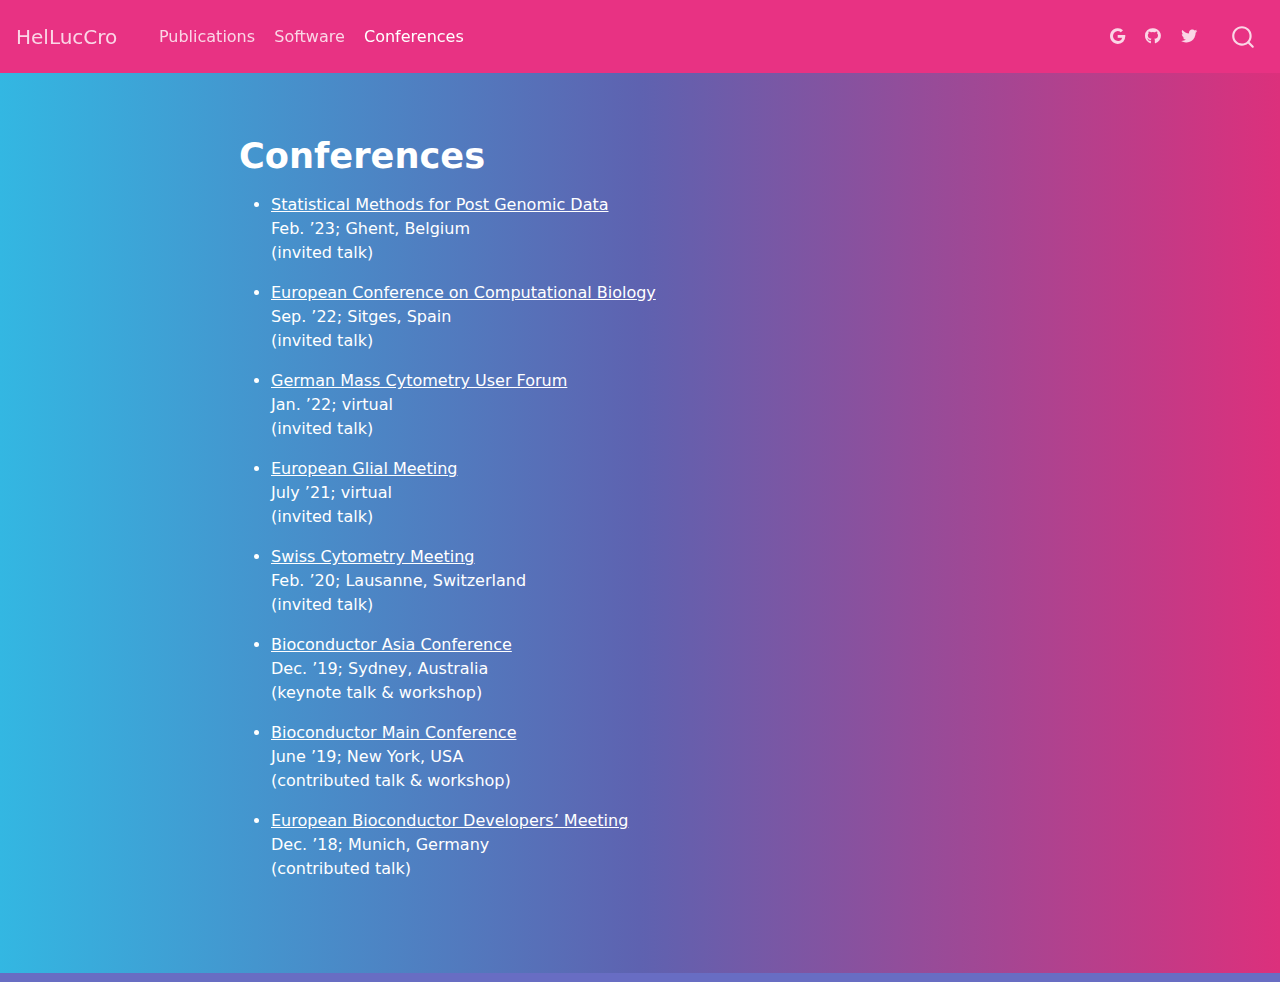
==== docs/index.html @ c900a2ba "fix..." ====
<html xmlns="http://www.w3.org/1999/xhtml">    
  <head>      
    <title>Redirect to code/conferences.html</title>      
    <meta http-equiv="refresh" content="0;URL='code/conferences.html'" />    
  </head>    
  <body> 
  </body>  
</html>
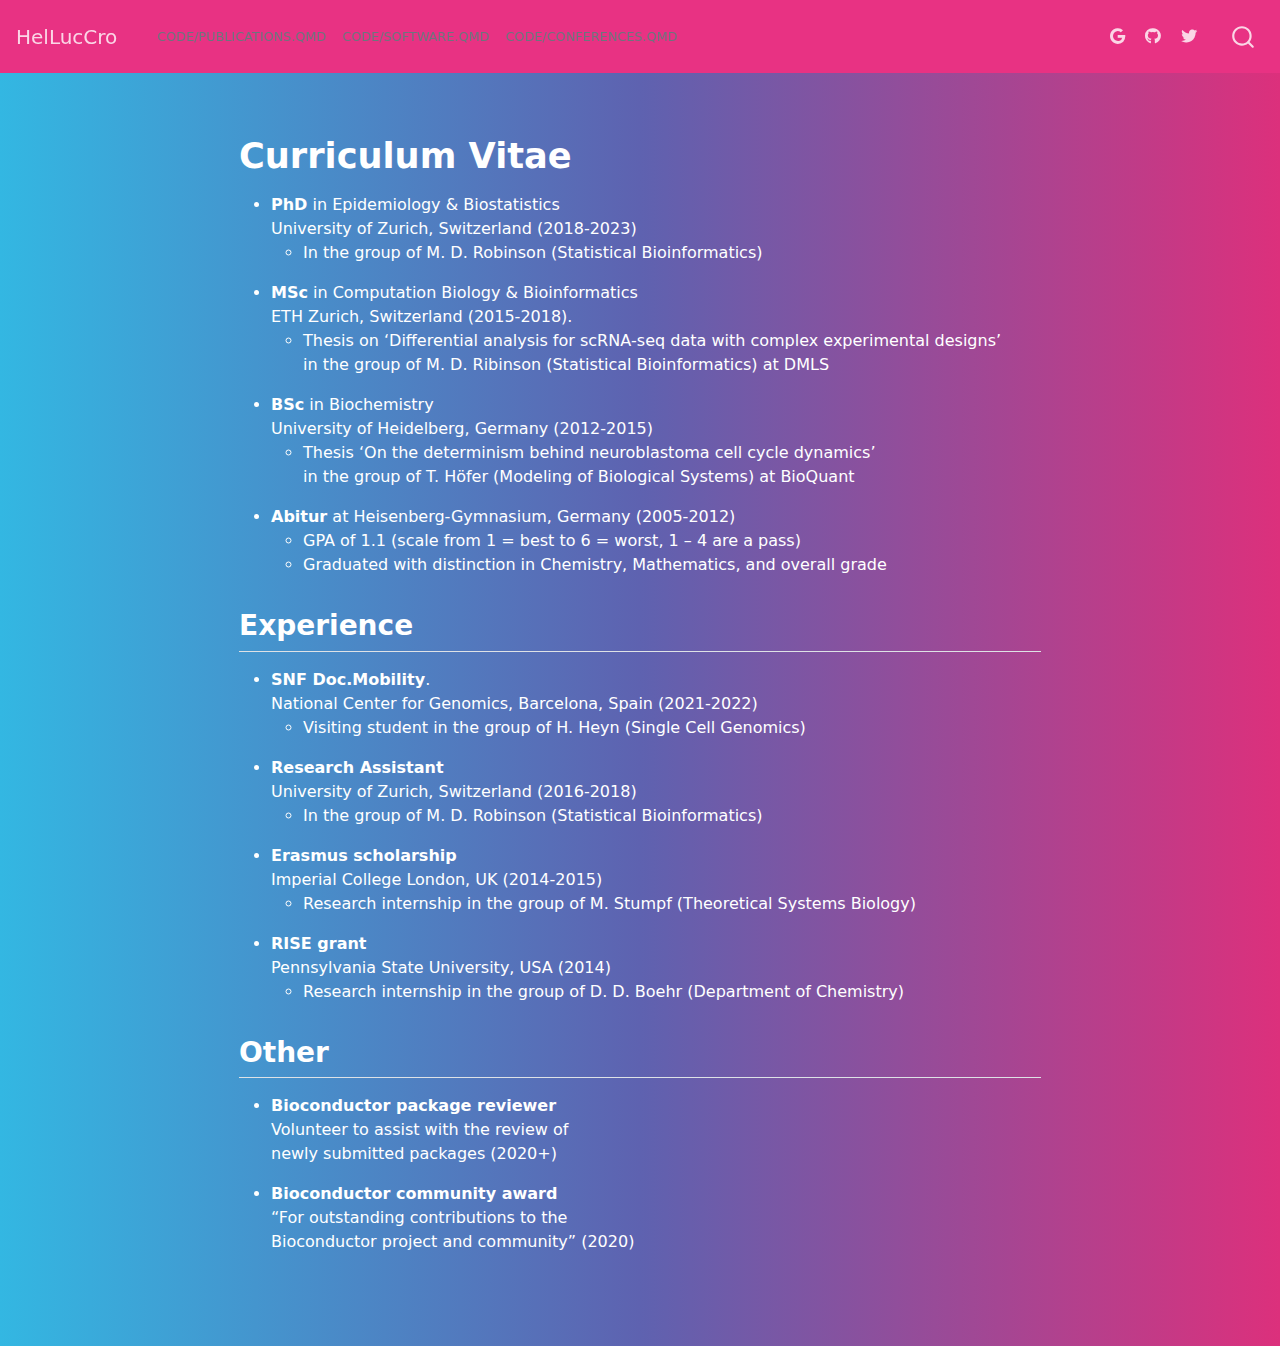
==== commit 742f22ff: "fix?" ====
--- a/docs/index.html
+++ b/docs/index.html
@@ -1,8 +1,323 @@
-<html xmlns="http://www.w3.org/1999/xhtml">    
-  <head>      
-    <title>Redirect to code/conferences.html</title>      
-    <meta http-equiv="refresh" content="0;URL='code/conferences.html'" />    
-  </head>    
-  <body> 
-  </body>  
-</html>     
+<!DOCTYPE html>
+<html xmlns="http://www.w3.org/1999/xhtml" lang="en" xml:lang="en"><head>
+
+<meta charset="utf-8">
+<meta name="generator" content="quarto-1.2.335">
+
+<meta name="viewport" content="width=device-width, initial-scale=1.0, user-scalable=yes">
+
+
+<title>HelLucCro</title>
+<style>
+code{white-space: pre-wrap;}
+span.smallcaps{font-variant: small-caps;}
+div.columns{display: flex; gap: min(4vw, 1.5em);}
+div.column{flex: auto; overflow-x: auto;}
+div.hanging-indent{margin-left: 1.5em; text-indent: -1.5em;}
+ul.task-list{list-style: none;}
+ul.task-list li input[type="checkbox"] {
+  width: 0.8em;
+  margin: 0 0.8em 0.2em -1.6em;
+  vertical-align: middle;
+}
+</style>
+
+
+<script src="site_libs/quarto-nav/quarto-nav.js"></script>
+<script src="site_libs/quarto-nav/headroom.min.js"></script>
+<script src="site_libs/clipboard/clipboard.min.js"></script>
+<script src="site_libs/quarto-search/autocomplete.umd.js"></script>
+<script src="site_libs/quarto-search/fuse.min.js"></script>
+<script src="site_libs/quarto-search/quarto-search.js"></script>
+<meta name="quarto:offset" content="./">
+<script src="site_libs/quarto-html/quarto.js"></script>
+<script src="site_libs/quarto-html/popper.min.js"></script>
+<script src="site_libs/quarto-html/tippy.umd.min.js"></script>
+<script src="site_libs/quarto-html/anchor.min.js"></script>
+<link href="site_libs/quarto-html/tippy.css" rel="stylesheet">
+<link href="site_libs/quarto-html/quarto-syntax-highlighting.css" rel="stylesheet" id="quarto-text-highlighting-styles">
+<script src="site_libs/bootstrap/bootstrap.min.js"></script>
+<link href="site_libs/bootstrap/bootstrap-icons.css" rel="stylesheet">
+<link href="site_libs/bootstrap/bootstrap.min.css" rel="stylesheet" id="quarto-bootstrap" data-mode="light">
+<link href="site_libs/quarto-contrib/fontawesome6-0.1.0/all.css" rel="stylesheet">
+<link href="site_libs/quarto-contrib/fontawesome6-0.1.0/latex-fontsize.css" rel="stylesheet">
+<script id="quarto-search-options" type="application/json">{
+  "location": "navbar",
+  "copy-button": false,
+  "collapse-after": 3,
+  "panel-placement": "end",
+  "type": "overlay",
+  "limit": 20,
+  "language": {
+    "search-no-results-text": "No results",
+    "search-matching-documents-text": "matching documents",
+    "search-copy-link-title": "Copy link to search",
+    "search-hide-matches-text": "Hide additional matches",
+    "search-more-match-text": "more match in this document",
+    "search-more-matches-text": "more matches in this document",
+    "search-clear-button-title": "Clear",
+    "search-detached-cancel-button-title": "Cancel",
+    "search-submit-button-title": "Submit"
+  }
+}</script>
+
+
+</head>
+
+<body class="nav-fixed fullcontent">
+
+<div id="quarto-search-results"></div>
+  <header id="quarto-header" class="headroom fixed-top">
+    <nav class="navbar navbar-expand-lg navbar-dark ">
+      <div class="navbar-container container-fluid">
+      <div class="navbar-brand-container">
+    <a class="navbar-brand" href="./index.html">
+    <span class="navbar-title">HelLucCro</span>
+    </a>
+  </div>
+          <button class="navbar-toggler" type="button" data-bs-toggle="collapse" data-bs-target="#navbarCollapse" aria-controls="navbarCollapse" aria-expanded="false" aria-label="Toggle navigation" onclick="if (window.quartoToggleHeadroom) { window.quartoToggleHeadroom(); }">
+  <span class="navbar-toggler-icon"></span>
+</button>
+          <div class="collapse navbar-collapse" id="navbarCollapse">
+            <ul class="navbar-nav navbar-nav-scroll me-auto">
+  <li class="dropdown-header">
+ <span class="menu-text">code/publications.qmd</span></li>
+  <li class="dropdown-header">
+ <span class="menu-text">code/software.qmd</span></li>
+  <li class="dropdown-header">
+ <span class="menu-text">code/conferences.qmd</span></li>
+</ul>
+            <ul class="navbar-nav navbar-nav-scroll ms-auto">
+  <li class="nav-item">
+    <a class="nav-link" href="https://scholar.google.com/citations?user=HvzwrjEAAAAJ">
+ <span class="menu-text"><i class="fa-brands fa-google" aria-label="google"></i></span></a>
+  </li>  
+  <li class="nav-item">
+    <a class="nav-link" href="https://github.com/HelenaLC">
+ <span class="menu-text"><i class="fa-brands fa-github" aria-label="github"></i></span></a>
+  </li>  
+  <li class="nav-item">
+    <a class="nav-link" href="https://twitter.com/CrowellHL">
+ <span class="menu-text"><i class="fa-brands fa-twitter" aria-label="twitter"></i></span></a>
+  </li>  
+</ul>
+              <div id="quarto-search" class="" title="Search"></div>
+          </div> <!-- /navcollapse -->
+      </div> <!-- /container-fluid -->
+    </nav>
+</header>
+<!-- content -->
+<div id="quarto-content" class="quarto-container page-columns page-rows-contents page-layout-article page-navbar">
+<!-- sidebar -->
+<!-- margin-sidebar -->
+    
+<!-- main -->
+<main class="content" id="quarto-document-content">
+
+
+
+<section id="curriculum-vitae" class="level1">
+<h1>Curriculum Vitae</h1>
+<ul>
+<li><strong>PhD</strong> in Epidemiology &amp; Biostatistics<br>
+University of Zurich, Switzerland (2018-2023)
+<ul>
+<li>In the group of M. D. Robinson (Statistical Bioinformatics)</li>
+</ul></li>
+<li><strong>MSc</strong> in Computation Biology &amp; Bioinformatics<br>
+ETH Zurich, Switzerland (2015-2018).
+<ul>
+<li>Thesis on ‘Differential analysis for scRNA‑seq data with complex experimental designs’<br>
+in the group of M. D. Ribinson (Statistical Bioinformatics) at DMLS</li>
+</ul></li>
+<li><strong>BSc</strong> in Biochemistry<br>
+University of Heidelberg, Germany (2012-2015)
+<ul>
+<li>Thesis ‘On the determinism behind neuroblastoma cell cycle dynamics’<br>
+in the group of T. Höfer (Modeling of Biological Systems) at BioQuant</li>
+</ul></li>
+<li><strong>Abitur</strong> at Heisenberg-Gymnasium, Germany (2005-2012)
+<ul>
+<li>GPA of 1.1 (scale from 1 = best to 6 = worst, 1 – 4 are a pass)</li>
+<li>Graduated with distinction in Chemistry, Mathematics, and overall grade</li>
+</ul></li>
+</ul>
+<section id="experience" class="level2">
+<h2 class="anchored" data-anchor-id="experience">Experience</h2>
+<ul>
+<li><strong>SNF Doc.Mobility</strong>.<br>
+National Center for Genomics, Barcelona, Spain (2021-2022)
+<ul>
+<li>Visiting student in the group of H. Heyn (Single Cell Genomics)</li>
+</ul></li>
+<li><strong>Research Assistant</strong><br>
+University of Zurich, Switzerland (2016-2018)
+<ul>
+<li>In the group of M. D. Robinson (Statistical Bioinformatics)</li>
+</ul></li>
+<li><strong>Erasmus scholarship</strong><br>
+Imperial College London, UK (2014-2015)
+<ul>
+<li>Research internship in the group of M. Stumpf (Theoretical Systems Biology)</li>
+</ul></li>
+<li><strong>RISE grant</strong><br>
+Pennsylvania State University, USA (2014)
+<ul>
+<li>Research internship in the group of D. D. Boehr (Department of Chemistry)</li>
+</ul></li>
+</ul>
+</section>
+<section id="other" class="level2">
+<h2 class="anchored" data-anchor-id="other">Other</h2>
+<ul>
+<li><p><strong>Bioconductor package reviewer</strong><br>
+Volunteer to assist with the review of<br>
+newly submitted packages (2020+)</p></li>
+<li><p><strong>Bioconductor community award</strong><br>
+“For outstanding contributions to the<br>
+Bioconductor project and community” (2020)</p></li>
+</ul>
+
+
+</section>
+</section>
+
+</main> <!-- /main -->
+<script id="quarto-html-after-body" type="application/javascript">
+window.document.addEventListener("DOMContentLoaded", function (event) {
+  const toggleBodyColorMode = (bsSheetEl) => {
+    const mode = bsSheetEl.getAttribute("data-mode");
+    const bodyEl = window.document.querySelector("body");
+    if (mode === "dark") {
+      bodyEl.classList.add("quarto-dark");
+      bodyEl.classList.remove("quarto-light");
+    } else {
+      bodyEl.classList.add("quarto-light");
+      bodyEl.classList.remove("quarto-dark");
+    }
+  }
+  const toggleBodyColorPrimary = () => {
+    const bsSheetEl = window.document.querySelector("link#quarto-bootstrap");
+    if (bsSheetEl) {
+      toggleBodyColorMode(bsSheetEl);
+    }
+  }
+  toggleBodyColorPrimary();  
+  const icon = "";
+  const anchorJS = new window.AnchorJS();
+  anchorJS.options = {
+    placement: 'right',
+    icon: icon
+  };
+  anchorJS.add('.anchored');
+  const clipboard = new window.ClipboardJS('.code-copy-button', {
+    target: function(trigger) {
+      return trigger.previousElementSibling;
+    }
+  });
+  clipboard.on('success', function(e) {
+    // button target
+    const button = e.trigger;
+    // don't keep focus
+    button.blur();
+    // flash "checked"
+    button.classList.add('code-copy-button-checked');
+    var currentTitle = button.getAttribute("title");
+    button.setAttribute("title", "Copied!");
+    let tooltip;
+    if (window.bootstrap) {
+      button.setAttribute("data-bs-toggle", "tooltip");
+      button.setAttribute("data-bs-placement", "left");
+      button.setAttribute("data-bs-title", "Copied!");
+      tooltip = new bootstrap.Tooltip(button, 
+        { trigger: "manual", 
+          customClass: "code-copy-button-tooltip",
+          offset: [0, -8]});
+      tooltip.show();    
+    }
+    setTimeout(function() {
+      if (tooltip) {
+        tooltip.hide();
+        button.removeAttribute("data-bs-title");
+        button.removeAttribute("data-bs-toggle");
+        button.removeAttribute("data-bs-placement");
+      }
+      button.setAttribute("title", currentTitle);
+      button.classList.remove('code-copy-button-checked');
+    }, 1000);
+    // clear code selection
+    e.clearSelection();
+  });
+  function tippyHover(el, contentFn) {
+    const config = {
+      allowHTML: true,
+      content: contentFn,
+      maxWidth: 500,
+      delay: 100,
+      arrow: false,
+      appendTo: function(el) {
+          return el.parentElement;
+      },
+      interactive: true,
+      interactiveBorder: 10,
+      theme: 'quarto',
+      placement: 'bottom-start'
+    };
+    window.tippy(el, config); 
+  }
+  const noterefs = window.document.querySelectorAll('a[role="doc-noteref"]');
+  for (var i=0; i<noterefs.length; i++) {
+    const ref = noterefs[i];
+    tippyHover(ref, function() {
+      // use id or data attribute instead here
+      let href = ref.getAttribute('data-footnote-href') || ref.getAttribute('href');
+      try { href = new URL(href).hash; } catch {}
+      const id = href.replace(/^#\/?/, "");
+      const note = window.document.getElementById(id);
+      return note.innerHTML;
+    });
+  }
+  const findCites = (el) => {
+    const parentEl = el.parentElement;
+    if (parentEl) {
+      const cites = parentEl.dataset.cites;
+      if (cites) {
+        return {
+          el,
+          cites: cites.split(' ')
+        };
+      } else {
+        return findCites(el.parentElement)
+      }
+    } else {
+      return undefined;
+    }
+  };
+  var bibliorefs = window.document.querySelectorAll('a[role="doc-biblioref"]');
+  for (var i=0; i<bibliorefs.length; i++) {
+    const ref = bibliorefs[i];
+    const citeInfo = findCites(ref);
+    if (citeInfo) {
+      tippyHover(citeInfo.el, function() {
+        var popup = window.document.createElement('div');
+        citeInfo.cites.forEach(function(cite) {
+          var citeDiv = window.document.createElement('div');
+          citeDiv.classList.add('hanging-indent');
+          citeDiv.classList.add('csl-entry');
+          var biblioDiv = window.document.getElementById('ref-' + cite);
+          if (biblioDiv) {
+            citeDiv.innerHTML = biblioDiv.innerHTML;
+          }
+          popup.appendChild(citeDiv);
+        });
+        return popup.innerHTML;
+      });
+    }
+  }
+});
+</script>
+</div> <!-- /content -->
+
+
+
+</body></html>--- a/docs/site_libs/quarto-html/tippy.css
+++ b/docs/site_libs/quarto-html/tippy.css
@@ -0,0 +1 @@
+.tippy-box[data-animation=fade][data-state=hidden]{opacity:0}[data-tippy-root]{max-width:calc(100vw - 10px)}.tippy-box{position:relative;background-color:#333;color:#fff;border-radius:4px;font-size:14px;line-height:1.4;white-space:normal;outline:0;transition-property:transform,visibility,opacity}.tippy-box[data-placement^=top]>.tippy-arrow{bottom:0}.tippy-box[data-placement^=top]>.tippy-arrow:before{bottom:-7px;left:0;border-width:8px 8px 0;border-top-color:initial;transform-origin:center top}.tippy-box[data-placement^=bottom]>.tippy-arrow{top:0}.tippy-box[data-placement^=bottom]>.tippy-arrow:before{top:-7px;left:0;border-width:0 8px 8px;border-bottom-color:initial;transform-origin:center bottom}.tippy-box[data-placement^=left]>.tippy-arrow{right:0}.tippy-box[data-placement^=left]>.tippy-arrow:before{border-width:8px 0 8px 8px;border-left-color:initial;right:-7px;transform-origin:center left}.tippy-box[data-placement^=right]>.tippy-arrow{left:0}.tippy-box[data-placement^=right]>.tippy-arrow:before{left:-7px;border-width:8px 8px 8px 0;border-right-color:initial;transform-origin:center right}.tippy-box[data-inertia][data-state=visible]{transition-timing-function:cubic-bezier(.54,1.5,.38,1.11)}.tippy-arrow{width:16px;height:16px;color:#333}.tippy-arrow:before{content:"";position:absolute;border-color:transparent;border-style:solid}.tippy-content{position:relative;padding:5px 9px;z-index:1}--- a/docs/site_libs/quarto-html/quarto-syntax-highlighting.css
+++ b/docs/site_libs/quarto-html/quarto-syntax-highlighting.css
@@ -0,0 +1,171 @@
+/* quarto syntax highlight colors */
+:root {
+  --quarto-hl-ot-color: #003B4F;
+  --quarto-hl-at-color: #657422;
+  --quarto-hl-ss-color: #20794D;
+  --quarto-hl-an-color: #5E5E5E;
+  --quarto-hl-fu-color: #4758AB;
+  --quarto-hl-st-color: #20794D;
+  --quarto-hl-cf-color: #003B4F;
+  --quarto-hl-op-color: #5E5E5E;
+  --quarto-hl-er-color: #AD0000;
+  --quarto-hl-bn-color: #AD0000;
+  --quarto-hl-al-color: #AD0000;
+  --quarto-hl-va-color: #111111;
+  --quarto-hl-bu-color: inherit;
+  --quarto-hl-ex-color: inherit;
+  --quarto-hl-pp-color: #AD0000;
+  --quarto-hl-in-color: #5E5E5E;
+  --quarto-hl-vs-color: #20794D;
+  --quarto-hl-wa-color: #5E5E5E;
+  --quarto-hl-do-color: #5E5E5E;
+  --quarto-hl-im-color: #00769E;
+  --quarto-hl-ch-color: #20794D;
+  --quarto-hl-dt-color: #AD0000;
+  --quarto-hl-fl-color: #AD0000;
+  --quarto-hl-co-color: #5E5E5E;
+  --quarto-hl-cv-color: #5E5E5E;
+  --quarto-hl-cn-color: #8f5902;
+  --quarto-hl-sc-color: #5E5E5E;
+  --quarto-hl-dv-color: #AD0000;
+  --quarto-hl-kw-color: #003B4F;
+}
+
+/* other quarto variables */
+:root {
+  --quarto-font-monospace: SFMono-Regular, Menlo, Monaco, Consolas, "Liberation Mono", "Courier New", monospace;
+}
+
+pre > code.sourceCode > span {
+  color: #003B4F;
+}
+
+code span {
+  color: #003B4F;
+}
+
+code.sourceCode > span {
+  color: #003B4F;
+}
+
+div.sourceCode,
+div.sourceCode pre.sourceCode {
+  color: #003B4F;
+}
+
+code span.ot {
+  color: #003B4F;
+}
+
+code span.at {
+  color: #657422;
+}
+
+code span.ss {
+  color: #20794D;
+}
+
+code span.an {
+  color: #5E5E5E;
+}
+
+code span.fu {
+  color: #4758AB;
+}
+
+code span.st {
+  color: #20794D;
+}
+
+code span.cf {
+  color: #003B4F;
+}
+
+code span.op {
+  color: #5E5E5E;
+}
+
+code span.er {
+  color: #AD0000;
+}
+
+code span.bn {
+  color: #AD0000;
+}
+
+code span.al {
+  color: #AD0000;
+}
+
+code span.va {
+  color: #111111;
+}
+
+code span.pp {
+  color: #AD0000;
+}
+
+code span.in {
+  color: #5E5E5E;
+}
+
+code span.vs {
+  color: #20794D;
+}
+
+code span.wa {
+  color: #5E5E5E;
+  font-style: italic;
+}
+
+code span.do {
+  color: #5E5E5E;
+  font-style: italic;
+}
+
+code span.im {
+  color: #00769E;
+}
+
+code span.ch {
+  color: #20794D;
+}
+
+code span.dt {
+  color: #AD0000;
+}
+
+code span.fl {
+  color: #AD0000;
+}
+
+code span.co {
+  color: #5E5E5E;
+}
+
+code span.cv {
+  color: #5E5E5E;
+  font-style: italic;
+}
+
+code span.cn {
+  color: #8f5902;
+}
+
+code span.sc {
+  color: #5E5E5E;
+}
+
+code span.dv {
+  color: #AD0000;
+}
+
+code span.kw {
+  color: #003B4F;
+}
+
+.prevent-inlining {
+  content: "</";
+}
+
+/*# sourceMappingURL=debc5d5d77c3f9108843748ff7464032.css.map */
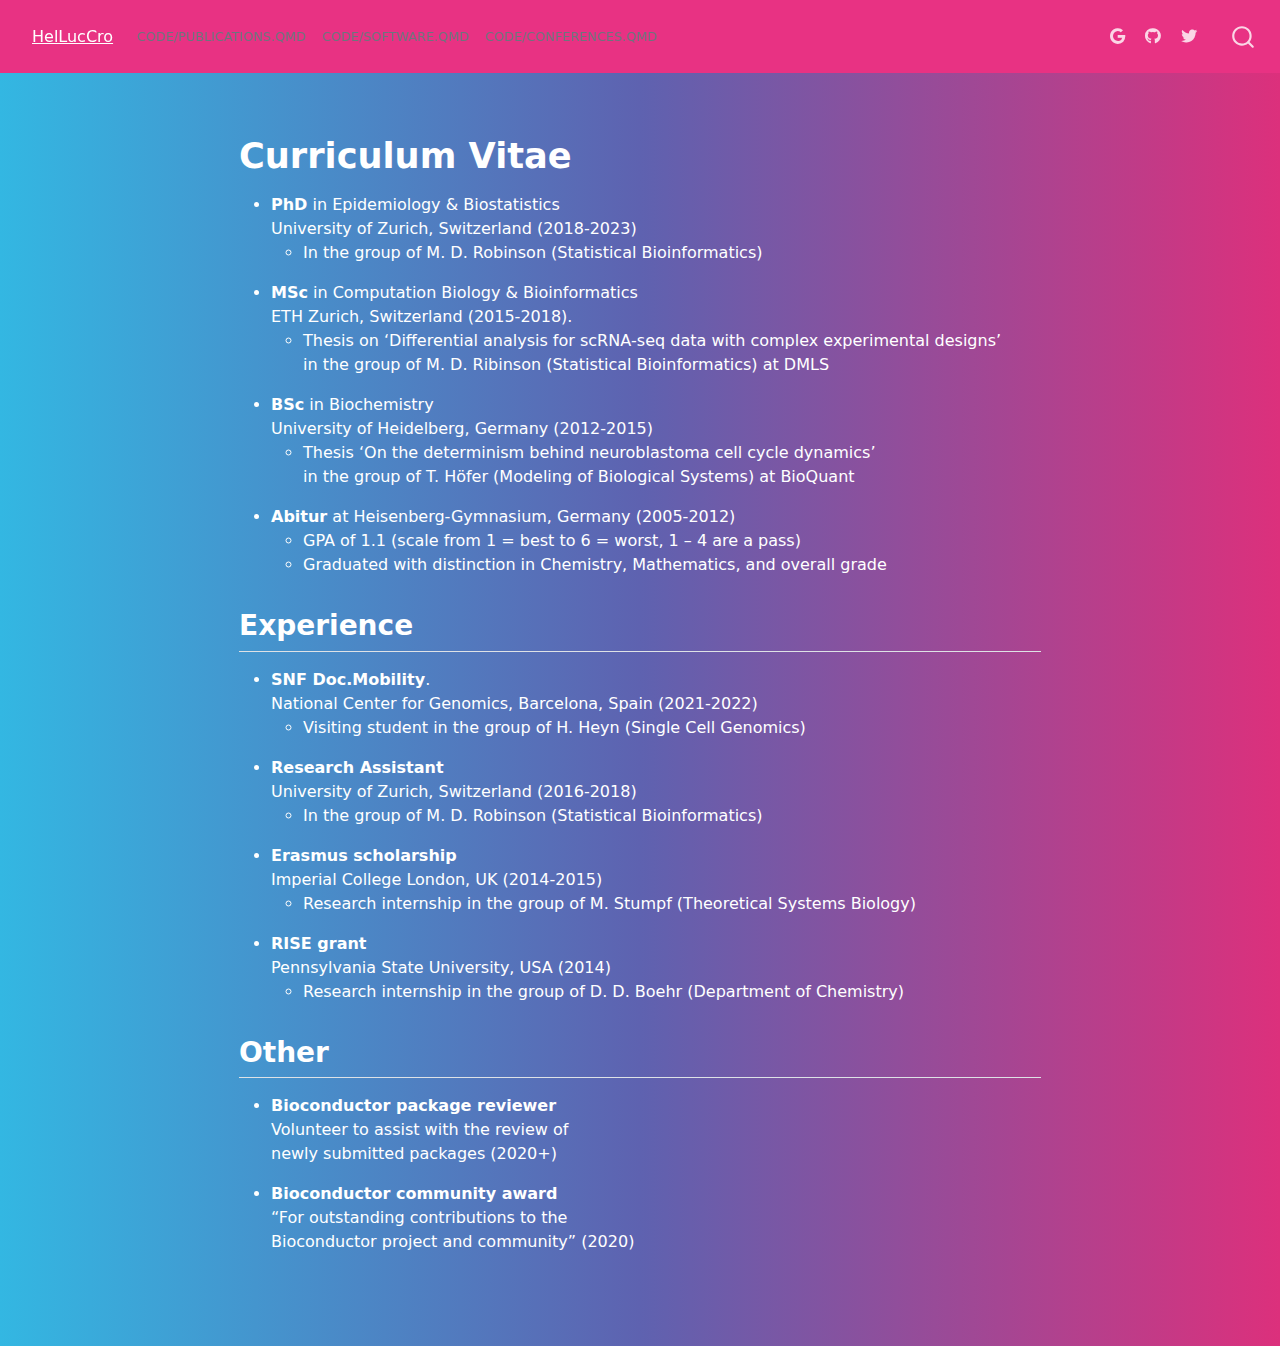
==== commit 14fd438c: "fix?" ====
--- a/docs/index.html
+++ b/docs/index.html
@@ -7,7 +7,7 @@
 <meta name="viewport" content="width=device-width, initial-scale=1.0, user-scalable=yes">
 
 
-<title>HelLucCro</title>
+<title>&lt;a href='/index.html'&gt;HelLucCro&lt;/a&gt;</title>
 <style>
 code{white-space: pre-wrap;}
 span.smallcaps{font-variant: small-caps;}
@@ -72,7 +72,7 @@
       <div class="navbar-container container-fluid">
       <div class="navbar-brand-container">
     <a class="navbar-brand" href="./index.html">
-    <span class="navbar-title">HelLucCro</span>
+    <span class="navbar-title"><a href="./index.html">HelLucCro</a></span>
     </a>
   </div>
           <button class="navbar-toggler" type="button" data-bs-toggle="collapse" data-bs-target="#navbarCollapse" aria-controls="navbarCollapse" aria-expanded="false" aria-label="Toggle navigation" onclick="if (window.quartoToggleHeadroom) { window.quartoToggleHeadroom(); }">
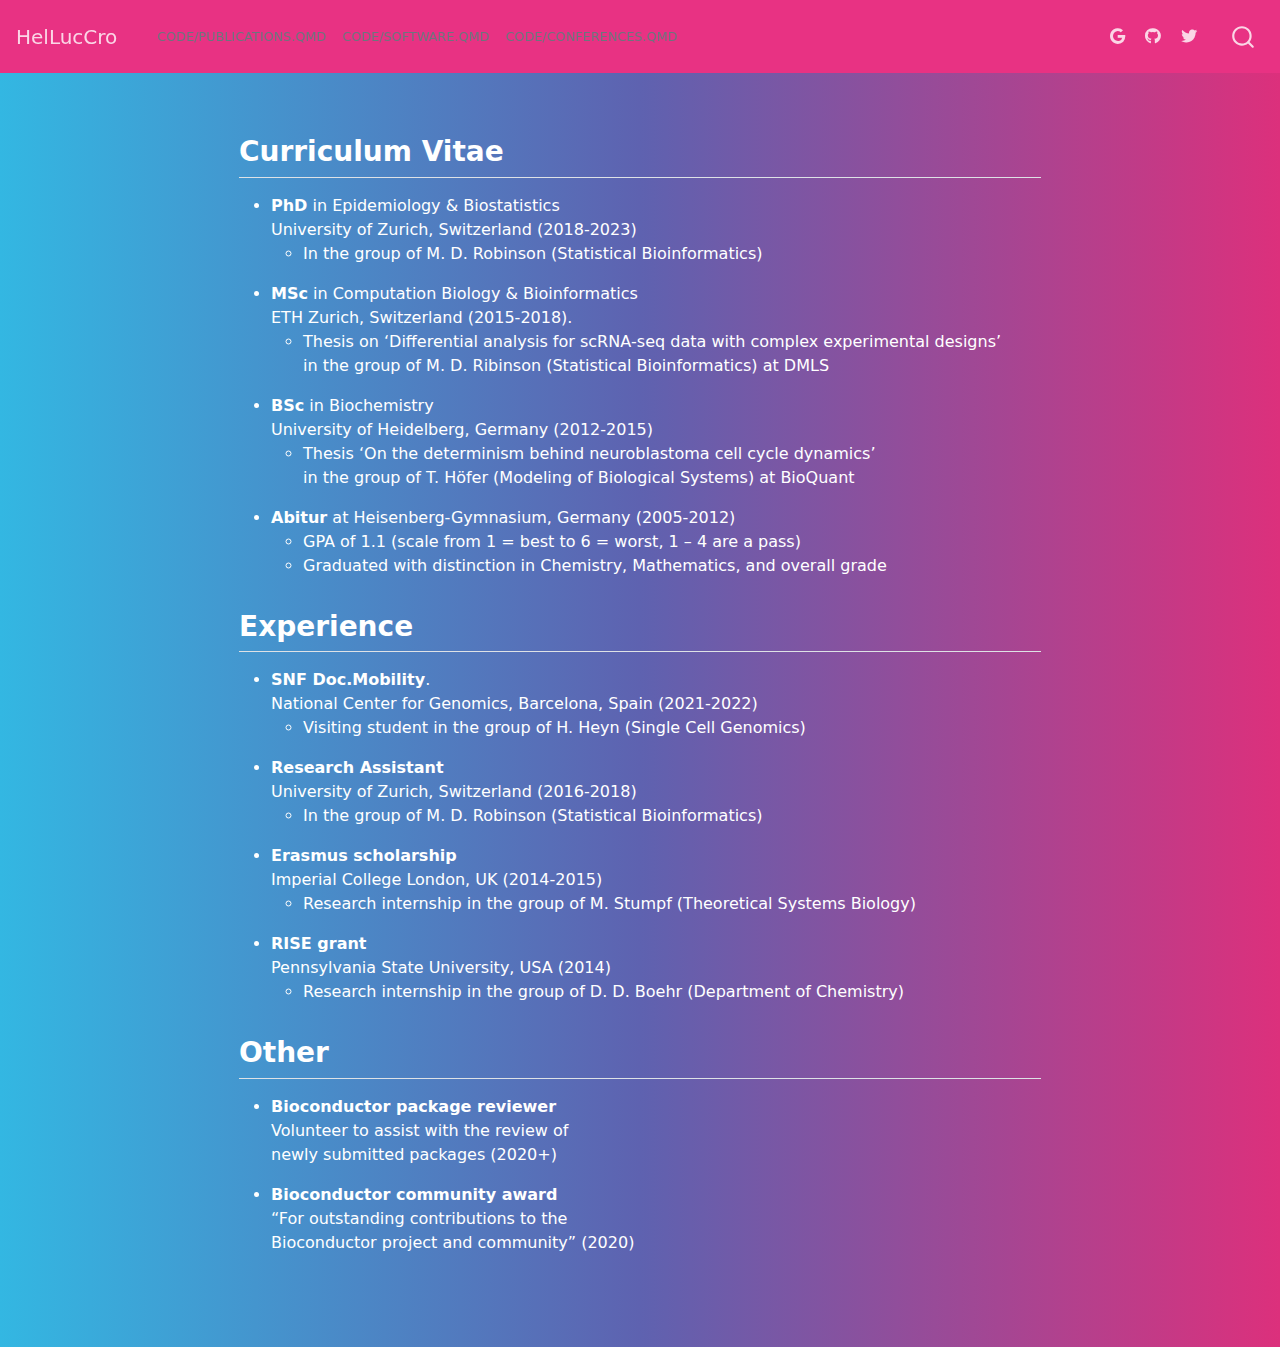
==== commit 98fc2a5e: "fix?" ====
--- a/docs/index.html
+++ b/docs/index.html
@@ -7,7 +7,7 @@
 <meta name="viewport" content="width=device-width, initial-scale=1.0, user-scalable=yes">
 
 
-<title>&lt;a href='/index.html'&gt;HelLucCro&lt;/a&gt;</title>
+<title>HelLucCro</title>
 <style>
 code{white-space: pre-wrap;}
 span.smallcaps{font-variant: small-caps;}
@@ -72,7 +72,7 @@
       <div class="navbar-container container-fluid">
       <div class="navbar-brand-container">
     <a class="navbar-brand" href="./index.html">
-    <span class="navbar-title"><a href="./index.html">HelLucCro</a></span>
+    <span class="navbar-title">HelLucCro</span>
     </a>
   </div>
           <button class="navbar-toggler" type="button" data-bs-toggle="collapse" data-bs-target="#navbarCollapse" aria-controls="navbarCollapse" aria-expanded="false" aria-label="Toggle navigation" onclick="if (window.quartoToggleHeadroom) { window.quartoToggleHeadroom(); }">
@@ -116,8 +116,8 @@
 
 
 
-<section id="curriculum-vitae" class="level1">
-<h1>Curriculum Vitae</h1>
+<section id="curriculum-vitae" class="level2">
+<h2 class="anchored" data-anchor-id="curriculum-vitae">Curriculum Vitae</h2>
 <ul>
 <li><strong>PhD</strong> in Epidemiology &amp; Biostatistics<br>
 University of Zurich, Switzerland (2018-2023)
@@ -142,6 +142,7 @@
 <li>Graduated with distinction in Chemistry, Mathematics, and overall grade</li>
 </ul></li>
 </ul>
+</section>
 <section id="experience" class="level2">
 <h2 class="anchored" data-anchor-id="experience">Experience</h2>
 <ul>
@@ -179,7 +180,6 @@
 </ul>
 
 
-</section>
 </section>
 
 </main> <!-- /main -->
